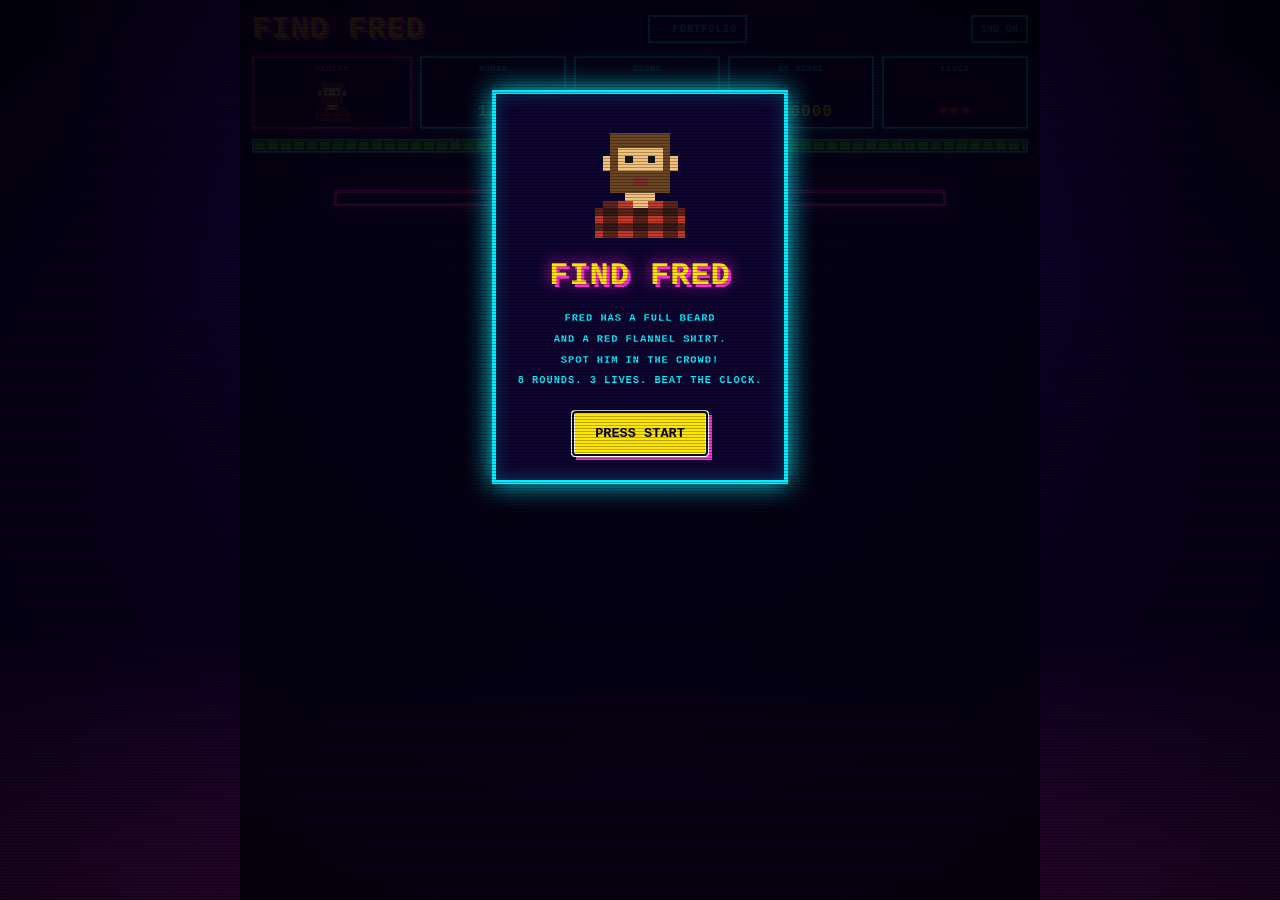
==== games/find-fred/index.html @ 3d1a72fd "Add Games section with Find Fred and the AI Memory Game Move the memory game into games/, add Find F" ====
<!DOCTYPE html>
<html lang="en">
<head>
  <meta charset="UTF-8">
  <meta name="viewport" content="width=device-width, initial-scale=1">
  <title>FIND FRED</title>
  <link rel="stylesheet" href="style.css">
</head>
<body>
  <main class="game">
    <div class="topbar">
      <h2 class="logo">FIND FRED</h2>
      <a class="mute" href="../../index.html#games">&larr; Portfolio</a>
      <button id="mute" class="mute" type="button" aria-pressed="false">SND ON</button>
    </div>

    <header class="hud">
      <div class="stat target"><span class="label">Wanted</span><div id="target"></div></div>
      <div class="stat"><span class="label">Round</span><span><span id="round">1</span>/<span id="total-rounds">8</span></span></div>
      <div class="stat"><span class="label">Score</span><span id="score">000000</span></div>
      <div class="stat"><span class="label">Hi-Score</span><span id="best">000000</span></div>
      <div class="stat"><span class="label">Lives</span><span id="lives" class="lives" aria-live="polite"></span></div>
    </header>

    <div class="timer" aria-hidden="true"><div id="timer-bar"></div></div>
    <p id="message" class="message" aria-live="polite">&nbsp;</p>

    <div id="board" class="board" role="group" aria-label="Find Fred board"></div>

    <div id="overlay" class="overlay">
      <div class="panel">
        <div id="overlay-art" class="overlay-art"></div>
        <h1 id="overlay-title">FIND FRED</h1>
        <p id="overlay-text"></p>
        <button id="overlay-button" type="button">PRESS START</button>
      </div>
    </div>
  </main>
  <div class="crt" aria-hidden="true"></div>
  <script src="script.js"></script>
</body>
</html>
---- games/find-fred/style.css ----
:root {
  --bg: #07001a;
  --panel: #0e0430;
  --cyan: #00f0ff;
  --pink: #ff2bd6;
  --yellow: #ffe600;
  --green: #39ff14;
  --red: #ff3050;
  --mono: "Press Start 2P", ui-monospace, "SF Mono", "Courier New", monospace;
}

* { box-sizing: border-box; }

body {
  margin: 0;
  min-height: 100vh;
  background:
    linear-gradient(transparent 0 70%, rgba(255, 43, 214, 0.18)) bottom / 100% 100% no-repeat,
    radial-gradient(ellipse at top, #1b0a4d 0%, var(--bg) 65%);
  color: var(--cyan);
  font-family: var(--mono);
  font-weight: 700;
  text-transform: uppercase;
  letter-spacing: 0.06em;
  display: flex;
  justify-content: center;
}

.game {
  position: relative;
  width: 100%;
  max-width: 800px;
  padding: 12px;
  display: flex;
  flex-direction: column;
  align-items: center;
  gap: 10px;
}

/* CRT scanlines + vignette */
.crt {
  position: fixed;
  inset: 0;
  pointer-events: none;
  z-index: 50;
  background:
    repeating-linear-gradient(transparent 0 2px, rgba(0, 0, 0, 0.28) 2px 3px),
    radial-gradient(ellipse at center, transparent 55%, rgba(0, 0, 0, 0.55));
}

.topbar {
  width: 100%;
  display: flex;
  align-items: center;
  justify-content: space-between;
}

.logo {
  margin: 0;
  font-size: clamp(1.1rem, 4vw, 1.9rem);
  color: var(--yellow);
  text-shadow: 3px 3px 0 var(--pink), 0 0 14px var(--pink);
}

.mute {
  font: inherit;
  font-size: 0.65rem;
  color: var(--cyan);
  background: transparent;
  border: 2px solid var(--cyan);
  padding: 6px 8px;
  cursor: pointer;
}

a.mute { text-decoration: none; }

.mute:hover { background: var(--cyan); color: var(--bg); }

.hud {
  width: 100%;
  display: grid;
  grid-template-columns: 1.1fr repeat(4, 1fr);
  gap: 8px;
}

.stat {
  background: var(--panel);
  border: 2px solid var(--cyan);
  box-shadow: 0 0 10px rgba(0, 240, 255, 0.45), inset 0 0 8px rgba(0, 240, 255, 0.2);
  padding: 6px 4px;
  text-align: center;
  font-size: clamp(0.7rem, 2.4vw, 1rem);
  color: var(--yellow);
  display: flex;
  flex-direction: column;
  justify-content: space-between;
  align-items: center;
  gap: 4px;
}

.stat .label {
  display: block;
  font-size: 0.5rem;
  color: var(--cyan);
}

.stat.target { border-color: var(--pink); box-shadow: 0 0 10px rgba(255, 43, 214, 0.6), inset 0 0 8px rgba(255, 43, 214, 0.25); }
.stat.target .label { color: var(--pink); }
#target svg { width: 44px; height: 44px; display: block; }

.lives { color: var(--red); text-shadow: 0 0 8px var(--red); letter-spacing: 0.1em; }
.lives .dead { color: #3a1a3a; text-shadow: none; }

.timer {
  width: 100%;
  height: 14px;
  background: #1a0b3d;
  border: 2px solid var(--cyan);
  padding: 1px;
}

#timer-bar {
  --c: var(--green);
  height: 100%;
  width: 100%;
  background: repeating-linear-gradient(90deg, var(--c) 0 10px, transparent 10px 13px);
  filter: drop-shadow(0 0 4px var(--c));
}

#timer-bar.low { --c: var(--red); animation: blink 0.4s steps(2) infinite; }

.message {
  margin: 0;
  min-height: 1.4em;
  font-size: clamp(0.55rem, 2vw, 0.75rem);
  color: var(--cyan);
  text-align: center;
}

.message.good { color: var(--green); text-shadow: 0 0 8px var(--green); }
.message.bad { color: var(--red); text-shadow: 0 0 8px var(--red); }

.board {
  --n: 4;
  width: min(100%, 68vh);
  display: grid;
  grid-template-columns: repeat(var(--n), 1fr);
  gap: 3px;
  background: var(--panel);
  border: 3px solid var(--pink);
  box-shadow: 0 0 18px rgba(255, 43, 214, 0.6), inset 0 0 12px rgba(255, 43, 214, 0.25);
  padding: 5px;
}

.cell {
  aspect-ratio: 1;
  padding: 2px;
  border: 1px solid #2b1a66;
  background: #150840;
  cursor: pointer;
  display: flex;
  align-items: center;
  justify-content: center;
}

.cell svg { width: 100%; height: 100%; shape-rendering: crispEdges; image-rendering: pixelated; }
.cell:hover:not(:disabled) { border-color: var(--cyan); background: #24107a; box-shadow: 0 0 8px var(--cyan); }
.cell:focus-visible { outline: 3px solid var(--yellow); outline-offset: 0; }
.cell:disabled { cursor: default; }

.cell.wrong { background: #5a0a1c; border-color: var(--red); animation: shake 0.3s steps(4); }
.cell.found { background: #0b4a14; border-color: var(--green); box-shadow: 0 0 14px var(--green); }
.cell.reveal { background: #0b4a14; border-color: var(--green); animation: blink 0.35s steps(2) infinite; }

@keyframes shake { 25% { transform: translateX(-3px); } 75% { transform: translateX(3px); } }
@keyframes blink { 50% { opacity: 0.25; } }

.overlay {
  position: absolute;
  inset: 0;
  background: rgba(4, 0, 16, 0.88);
  display: flex;
  align-items: flex-start;
  justify-content: center;
  padding: 10vh 12px 0;
  z-index: 10;
}

.overlay[hidden] { display: none; }

.panel {
  background: var(--panel);
  border: 4px solid var(--cyan);
  box-shadow: 0 0 24px var(--cyan), inset 0 0 18px rgba(0, 240, 255, 0.25);
  padding: 24px 22px;
  max-width: 460px;
  text-align: center;
}

.panel h1 {
  margin: 14px 0;
  font-size: clamp(1.3rem, 5vw, 2rem);
  color: var(--yellow);
  text-shadow: 3px 3px 0 var(--pink), 0 0 16px var(--pink);
}

.panel p { margin: 0 0 20px; font-size: 0.65rem; line-height: 2; white-space: pre-line; color: var(--cyan); }
.overlay-art svg { width: 120px; height: 120px; shape-rendering: crispEdges; }
.panel.win { border-color: var(--green); box-shadow: 0 0 24px var(--green), inset 0 0 18px rgba(57, 255, 20, 0.25); }
.panel.win h1 { color: var(--green); text-shadow: 3px 3px 0 #0a5a00, 0 0 16px var(--green); }
.panel.lose { border-color: var(--red); box-shadow: 0 0 24px var(--red), inset 0 0 18px rgba(255, 48, 80, 0.25); }
.panel.lose h1 { color: var(--red); text-shadow: 3px 3px 0 #5a0014, 0 0 16px var(--red); }

button#overlay-button {
  font: inherit;
  font-size: 0.85rem;
  padding: 12px 20px;
  color: var(--bg);
  background: var(--yellow);
  border: 3px solid #fff;
  box-shadow: 4px 4px 0 var(--pink);
  cursor: pointer;
  animation: blink 1s steps(2) infinite;
}

button#overlay-button:hover { animation: none; background: #fff; }
button#overlay-button:active { transform: translate(3px, 3px); box-shadow: 1px 1px 0 var(--pink); }

@media (max-width: 560px) {
  .hud { grid-template-columns: repeat(3, 1fr); }
}
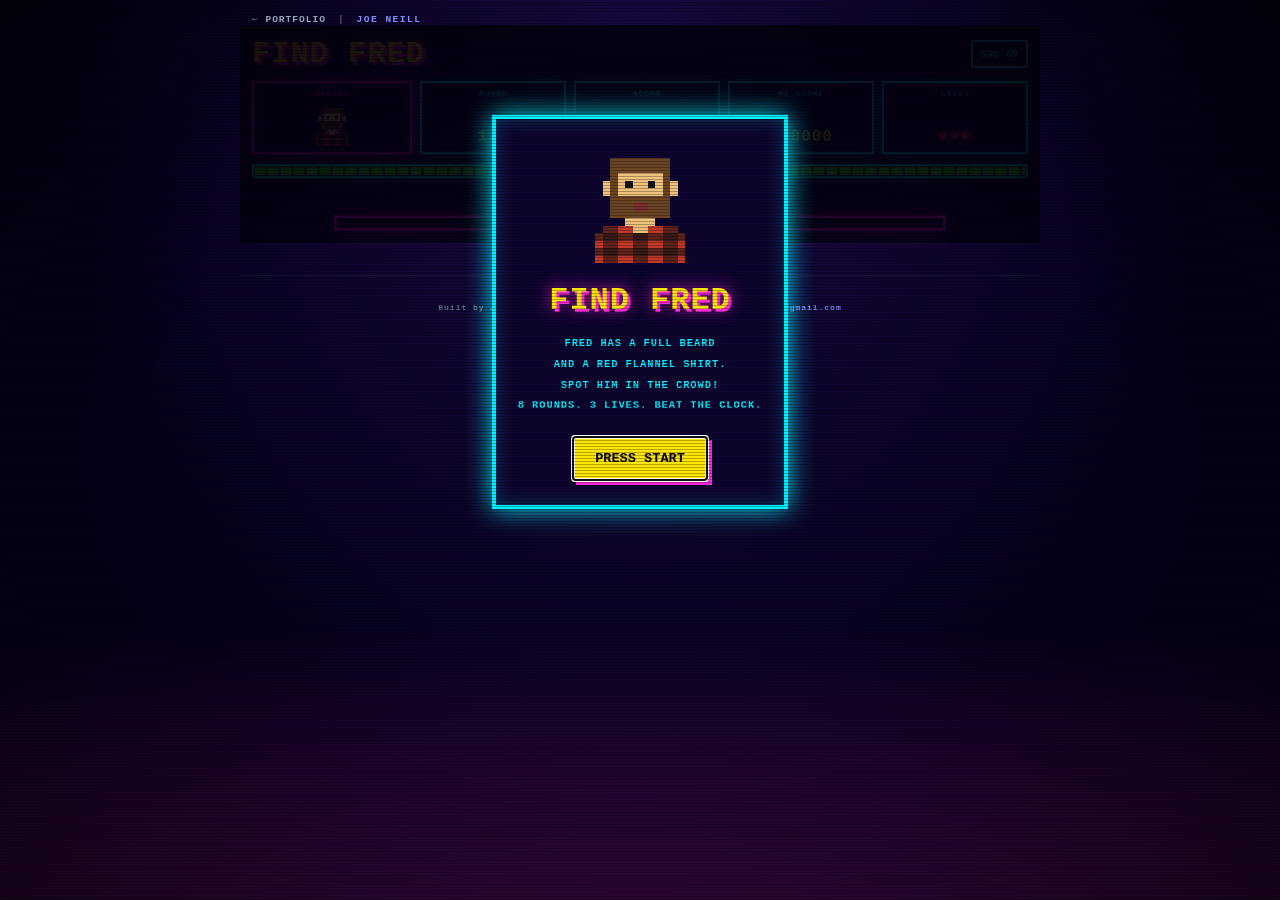
==== commit 68a74f8d: "Match memory game navigation in Find Fred Add the '← Portfolio | Joe Neill' top nav and the Built-by" ====
--- a/games/find-fred/index.html
+++ b/games/find-fred/index.html
@@ -7,10 +7,15 @@
   <link rel="stylesheet" href="style.css">
 </head>
 <body>
+  <nav class="site-nav">
+    <a href="../../index.html" class="back-link">&larr; Portfolio</a>
+    <span class="sep">|</span>
+    <span class="owner">Joe Neill</span>
+  </nav>
+
   <main class="game">
     <div class="topbar">
       <h2 class="logo">FIND FRED</h2>
-      <a class="mute" href="../../index.html#games">&larr; Portfolio</a>
       <button id="mute" class="mute" type="button" aria-pressed="false">SND ON</button>
     </div>
 
@@ -36,6 +41,10 @@
       </div>
     </div>
   </main>
+
+  <footer class="site-footer">
+    <p>Built by <a href="../../index.html">Joe Neill</a> &mdash; AI Coach &amp; Prompt Engineer &mdash; <a href="mailto:stationsix@gmail.com">stationsix@gmail.com</a></p>
+  </footer>
   <div class="crt" aria-hidden="true"></div>
   <script src="script.js"></script>
 </body>
--- a/games/find-fred/style.css
+++ b/games/find-fred/style.css
@@ -23,7 +23,8 @@
   text-transform: uppercase;
   letter-spacing: 0.06em;
   display: flex;
-  justify-content: center;
+  flex-direction: column;
+  align-items: center;
 }
 
 .game {
@@ -71,8 +72,6 @@
   padding: 6px 8px;
   cursor: pointer;
 }
-
-a.mute { text-decoration: none; }
 
 .mute:hover { background: var(--cyan); color: var(--bg); }
 
@@ -229,3 +228,38 @@
 @media (max-width: 560px) {
   .hud { grid-template-columns: repeat(3, 1fr); }
 }
+
+/* Portfolio navigation (same pattern as the AI Memory Game) */
+.site-nav {
+  position: relative;
+  z-index: 60;
+  width: 100%;
+  max-width: 800px;
+  padding: 14px 12px 0;
+  display: flex;
+  align-items: center;
+  gap: 12px;
+  font-size: 0.6rem;
+}
+
+.site-nav .back-link { color: #94a3b8; text-decoration: none; }
+.site-nav .back-link:hover { color: #e2e8f0; }
+.site-nav .sep { color: rgba(255, 255, 255, 0.3); }
+.site-nav .owner { color: #818cf8; letter-spacing: 0.15em; }
+
+.site-footer {
+  width: 100%;
+  max-width: 800px;
+  margin-top: 32px;
+  padding: 24px 12px;
+  border-top: 1px solid rgba(255, 255, 255, 0.08);
+  text-align: center;
+  font-size: 0.5rem;
+  line-height: 2;
+  color: #64748b;
+  text-transform: none;
+}
+
+.site-footer p { margin: 0; }
+.site-footer a { color: #818cf8; text-decoration: none; }
+.site-footer a:hover { color: #a5b4fc; }
